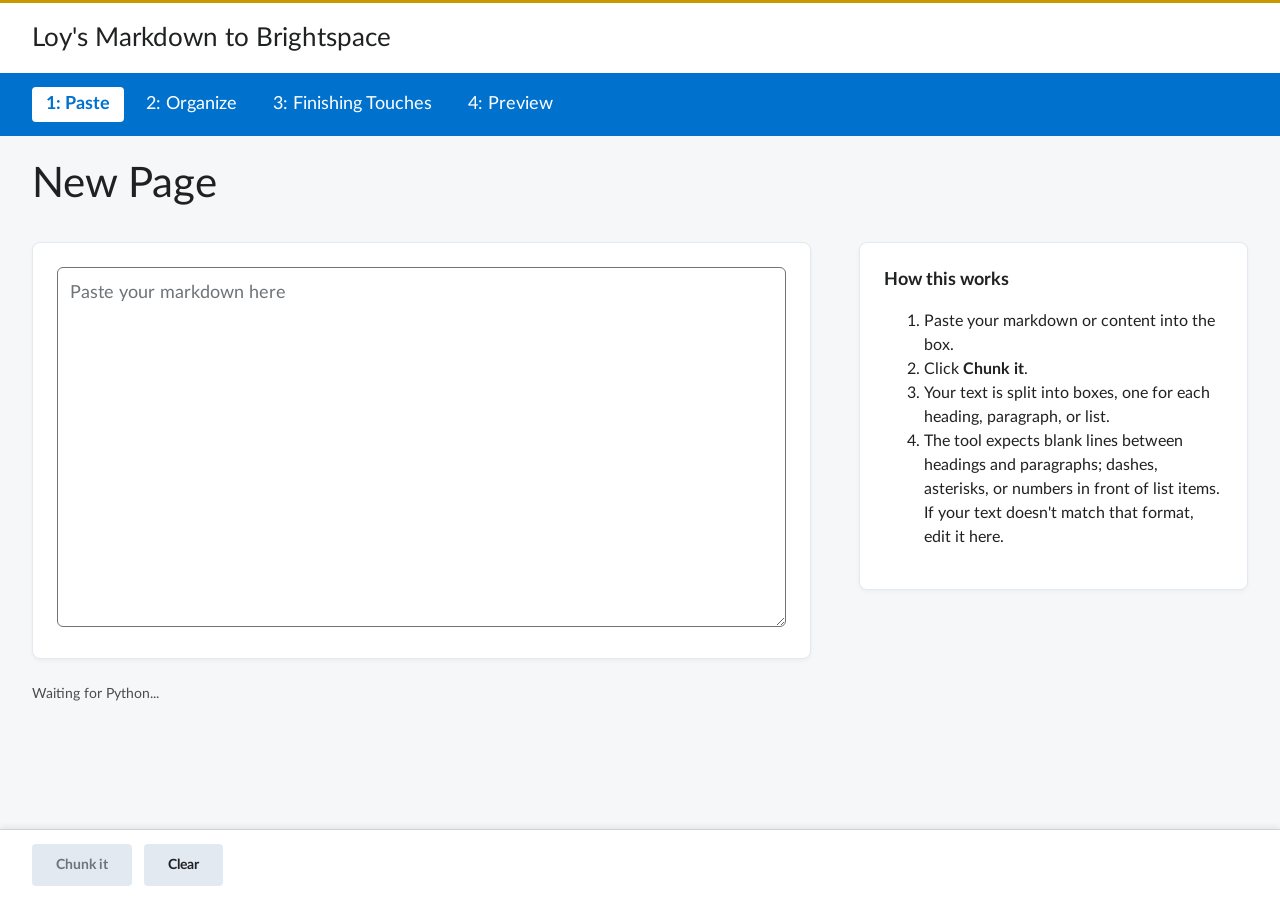
==== index.html @ 1fc8c0c6 "Update index.html Updated instructions to be more clear." ====
<!DOCTYPE html>
<html lang="en">
<head>
  <meta charset="utf-8">
  <meta name="viewport" content="width=device-width, initial-scale=1">
  <title>Loy's MD2BSP Tool</title>
  <link rel="stylesheet" href="./style.css">
  <link rel="stylesheet" href="https://cdnjs.cloudflare.com/ajax/libs/font-awesome/5.9.0/css/all.min.css">
  <script type="module" src="https://pyscript.net/releases/2025.10.3/core.js"></script>
</head>
<body>
  <header class="top-bar">
    <span class="site-name">Loy's Markdown to Brightspace</span>
  </header>

  <nav class="nav-bar" aria-label="Steps">
    <ol class="steps">
      <li id="step-paste" aria-current="step">1: Paste</li>
      <li id="step-organize">2: Organize</li>
      <li id="step-finish">3: Finishing Touches</li>
      <li id="step-preview">4: Preview</li>
    </ol>
  </nav>

  <main>
    <h1>New Page</h1>

    <form>
      <div class="columns">

        <div>
          <section id="paste-screen" class="card">
            <label for="markdown-input" class="visually-hidden">Markdown content</label>
            <textarea id="markdown-input" placeholder="Paste your markdown here"></textarea>
          </section>

          <div id="boxes" tabindex="-1" hidden></div>

          <section id="page-details" class="card" tabindex="-1" hidden>
            <h2>Page details</h2>
            <p class="field-note">Fill in only what applies. Empty fields won't show up on the page.</p>

            <div class="detail-times">
              <div>
                <label for="detail-external">External reading (min)</label>
                <input type="number" id="detail-external" class="detail-field" min="0">
              </div>
              <div>
                <label for="detail-video">Video (min)</label>
                <input type="number" id="detail-video" class="detail-field" min="0">
              </div>
              <div>
                <label for="detail-activity">Activity (min)</label>
                <input type="number" id="detail-activity" class="detail-field" min="0">
              </div>
            </div>

            <label for="detail-before">Before you start</label>
            <input type="text" id="detail-before" class="detail-field">

            <label for="detail-materials">Materials needed</label>
            <input type="text" id="detail-materials" class="detail-field">

            <label for="detail-terms">Key terms</label>
            <input type="text" id="detail-terms" class="detail-field">

            <label for="detail-questions">Guiding questions</label>
            <textarea id="detail-questions" class="detail-field" rows="4"></textarea>
            <p class="field-note">One per line. Most pages need Key terms or Guiding questions, not both.</p>

            <label for="detail-working">Working toward</label>
            <textarea id="detail-working" class="detail-field" rows="3"></textarea>
            
            <div class="detail-times">
              <div>
                <label for="detail-unit-type">This page is in a</label>
                <select id="detail-unit-type" class="detail-field">
                  <option>Week</option>
                  <option>Unit</option>
                  <option>Module</option>
                </select>
              </div>
              <div>
                <label for="detail-unit-number">Number</label>
                <input type="number" id="detail-unit-number" class="detail-field" min="1">
              </div>
            </div>
            <p class="field-note">Goes at the bottom of the page. Leave the number blank to skip it. "Last published" is added for you, with today's date.</p>
     
          </section>

          <section id="page-preview" class="card preview" tabindex="-1" hidden></section>

          <p id="result" class="visually-hidden" aria-live="polite"></p>
          <p id="status" class="status">Waiting for Python...</p>
        </div>

        <aside class="card" tabindex="0" aria-label="Help and Needed Repairs">
          <h2>How this works</h2>

          <ol id="help-paste">
            <li>Paste your markdown or content into the box.</li>
            <li>Click <strong>Chunk it</strong>.</li>
            <li>Your text is split into boxes, one for each heading, paragraph, or list.</li>
            <li>The tool expects blank lines between headings and paragraphs; dashes, asterisks, or numbers in front of list items. If your text doesn't match that format, edit it here.</li>
          </ol>

          <ol id="help-organize" hidden>
            <li>Each box is one piece of your page.</li>
            <li>Need to split a box? Click [Back], add a blank line where you want the split, and then chunk it again. Going back may erase edits you've made here, so do the big chunking first.</li>
            <li>Use the first dropdown on each box to change its type (heading, list, paragraph). Use the second dropdown to add dressing (callout, accordion). Full preview is on page 4.</li>
            <li>Spot a typo or vague link? Click [pencil] to edit that box's content, then click [check mark] when you're done.</li>
            <li>Fix any issues listed below. When the list says "Nothing to fix," you've cleared everything this tool checks for.</li>
          </ol>

          <ol id="help-finish" hidden>
            <li>Fill in <strong>only what applies to this page</strong>. Empty fields don't show up in the result.</li>
            <li>Before you begin and Materials needed are intended to prepare the student for an activity.</li>
            <li>Most pages need Key terms <strong>or</strong> Guiding questions, not both.</li>
            <li>External reading, video, and activity times are in minutes. Leave them blank if there's nothing to time.</li>
            <li>Activity time is your estimate of the time needed <em>if the page contains tasks or instructions</em>.</li>
            <li>Working towards is intended to capture LOs related to this page.</li>
          </ol>

          <ol id="help-preview" hidden>
            <li>This is a simulation of your finished page. Brightspace adds navigation at the top and footer material at the bottom as well as unique styles. Always double-check your final page there.</li>
            <li>Anything still listed under Needed Repairs <em>will go out as it is</em>. You can go back and fix it first.</li>
            <li>When ready, click [Download] to save the page to your computer.</li>
            <li>In Brightspace, first go to the module where you want this page. Click [Upload / Create], then [Upload Files] and choose this file.</li>
            <li>Edit the file to rename it and add any final touches.</li>
          </ol>

          <div id="issues" hidden>
            <h2>Needed Repairs</h2>
            <ul id="issues-list"></ul>
          </div>
        </aside>

      </div>

      <div class="action-bar">
        <button type="button" id="go-button" class="primary" disabled>Chunk it</button>
        <button type="reset" id="clear-button" class="secondary">Clear</button>
        <button type="button" id="back-button" class="secondary" hidden>Back</button>
        <button type="button" id="finish-button" class="primary" hidden>Next: Finishing Touches</button>
        <button type="button" id="preview-button" class="primary" hidden>Next: Preview</button>
        <button type="button" id="download-button" class="primary" hidden>Download</button>
      </div>
    </form>
  </main>

  <script type="py" src="./main.py" config="./pyscript.toml"></script>
</body>
</html>
---- style.css ----
/* Lato, hosted in this repo (SIL Open Font License, see fonts/ folder) */
@font-face {
  font-family: 'Lato';
  font-style: normal;
  font-weight: 400;
  font-display: swap;
  src: url('./fonts/Lato-Regular.woff2') format('woff2');
}
@font-face {
  font-family: 'Lato';
  font-style: italic;
  font-weight: 400;
  font-display: swap;
  src: url('./fonts/Lato-Italic.woff2') format('woff2');
}
@font-face {
  font-family: 'Lato';
  font-style: normal;
  font-weight: 700;
  font-display: swap;
  src: url('./fonts/Lato-Bold.woff2') format('woff2');
}
@font-face {
  font-family: 'Lato';
  font-style: italic;
  font-weight: 700;
  font-display: swap;
  src: url('./fonts/Lato-BoldItalic.woff2') format('woff2');
}

:root {
  --page: #f6f7f8;
  --blue: #0072ce;
  --blue-button: #006fbf;
  --blue-button-hover: #005a9c;
  --gold: #c99700;
  --text: #202122;
  --field-border: #6e7477;
  --secondary: #e3e9f1;
  --secondary-hover: #d3dbe6;
  --rule: #cdd5dc;
}

/* A hidden thing stays hidden, no matter what other rules say about its display */
[hidden] {
  display: none !important;
}

html {
  scroll-padding-bottom: 110px;
}

body {
  margin: 0;
  font-family: Lato, "Segoe UI", Arial, sans-serif;
  font-size: 16px;
  line-height: 1.5;
  color: var(--text);
  background: var(--page);
}

/* --- the tiny bar at the very top of the web page -- */
.top-bar {
  background: #ffffff;
  border-top: 3px solid var(--gold);
  padding: 16px 32px;
}

.top-bar .site-name {
  font-size: 1.6rem;
}

/* -- the next few items handle the progressive menu bar at the top -- */
.nav-bar {
  background: var(--blue);
  color: #ffffff;
  padding: 14px 32px;
  font-size: 1.1rem;
}

.steps {
  display: flex;
  gap: 8px;
  margin: 0;
  padding: 0;
  list-style: none;
}

.steps li {
  padding: 4px 14px;
  border-radius: 4px;
}

.steps li[aria-current="step"] {
  background: #ffffff;
  color: var(--blue);
  font-weight: 700;
}

main {
  padding: 0 32px 130px;
}

h1 {
  margin: 24px 0 32px;
  font-size: 2.6rem;
  font-weight: 400;
  line-height: 1.2;
}

h2 {
  margin: 0 0 24px;
  font-size: 2rem;
  font-weight: 400;
}

label {
  display: block;
  margin-bottom: 8px;
  font-size: 0.9rem;
  font-weight: 700;
}

textarea {
  width: 100%;
  height: 360px;
  box-sizing: border-box;
  padding: 12px;
  font: inherit;
  font-size: 1.1rem;
  background: #ffffff;
  border: 1px solid var(--field-border);
  border-radius: 6px;
}

/* -- formatting for the box text during organize -- */
.box-text {
  margin: 0;
  white-space: pre-wrap;   /* keeps line breaks, so list items stay on separate lines */
}

/* The boxes area gets focus from Python when the screen switches; no outline needed on a plain container */
#boxes:focus-visible {
  outline: none;
}

button {
  padding: 10px 24px;
  font: inherit;
  font-size: 0.9rem;
  font-weight: 700;
  border: 0;
  border-radius: 4px;
  cursor: pointer;
}

.primary {
  color: #ffffff;
  background: var(--blue-button);
}

.primary:hover {
  background: var(--blue-button-hover);
}

/* --- disabled buttons should be grey and unclickable --- */
.primary:disabled,
.primary:disabled:hover {
  color: #6e7477;
  background: var(--secondary);
  cursor: not-allowed;
}

.secondary {
  color: var(--text);
  background: var(--secondary);
}

.secondary:hover {
  background: var(--secondary-hover);
}

.card {
  background: #ffffff;
  border: 1px solid var(--secondary);
  border-radius: 8px;
  padding: 24px;
  margin-bottom: 24px;
  box-shadow: 0 2px 4px rgba(0, 0, 0, 0.04);
}

.card h2 {
  margin: 0 0 16px;
  font-size: 1.1rem;
  font-weight: 700;
}

.columns {
  display: grid;
  grid-template-columns: 2fr 1fr;
  gap: 48px;
  align-items: start;
}

@media (max-width: 800px) {
  .columns {
    grid-template-columns: 1fr;
    gap: 0;
  }
}

.action-bar {
  position: fixed;
  left: 0;
  right: 0;
  bottom: 0;
  display: flex;
  gap: 12px;
  padding: 14px 32px;
  background: #ffffff;
  border-top: 1px solid var(--rule);
  box-shadow: 0 -2px 6px rgba(0, 0, 0, 0.08);
}

/* -- I don't remember what this is for but it's not for data entry boxes -- */
:focus-visible {
  outline: 3px solid var(--text);
  outline-offset: 2px;
}

/* -- Text (data entry) boxes: the focus ring IS the border, like Brightspace (blue, 2px) -- */
textarea:focus-visible,
input:focus-visible,
select:focus-visible {
  outline: none;
  border-color: var(--blue-button);
  box-shadow: 0 0 0 1px var(--blue-button);   /* adds a second pixel so the border reads as 2px without shifting the layout */
}

.status {
  color: #4a4d4e;
  font-size: 0.9rem;
}

/* -- Hidden on screen, still read aloud by screen readers (the next two style groups) -- */
.visually-hidden {
  position: absolute;
  width: 1px;
  height: 1px;
  margin: -1px;
  padding: 0;
  overflow: hidden;
  clip: rect(0, 0, 0, 0);
  white-space: nowrap;
  border: 0;
}

textarea::placeholder {
  color: var(--field-border);
  opacity: 1;
}

/* ---------- Boxes on the Organize screen ---------- */
.box-frame {
  background: #ffffff;
  border: 1px solid var(--field-border);
  border-radius: 6px;
  margin-bottom: 16px;
}

.box-toolbar {
  display: flex;
  justify-content: flex-end;     /* push the controls to the right, like the Brightspace editor */
  align-items: center;
  gap: 12px;
  padding: 8px 12px;
  border-bottom: 1px solid var(--rule);
}

.box-number {
  font-weight: 700;
}

.box-toolbar select {
  font: inherit;
  font-size: 0.9rem;
  padding: 6px 10px;
  color: var(--text);
  background: #ffffff;
  border: 1px solid var(--field-border);
  border-radius: 4px;
}

/* ---------- The preview: the box's words, styled like the finished page ---------- */

.preview {
  padding: 16px 24px;
  font-size: 19px;
  line-height: 1.55;
  color: #494c4e;
}

.preview h1,
.preview h2,
.preview h3,
.preview h4,
.preview h5,
.preview h6 {
  color: #0D4471;
  font-weight: 400;          /* regular weight, not bold */
  line-height: 1.2;
  margin: 0 0 0.5em;
}

.preview h1 { font-size: 40px; }
.preview h2 { font-size: 30px; }
.preview h3 { font-size: 26px; }
.preview h4 { font-size: 22px; }   /* guess, no number yet */
.preview h5 { font-size: 20px; }   /* guess, no number yet */
.preview h6 { font-size: 19px; }   /* guess, no number yet */

.preview > :first-child { margin-top: 0; }
.preview > :last-child { margin-bottom: 0; }

.text-center { text-align: center; }     /* the engine's H1 class */
.text-left { text-align: left; }         /* the engine's H2 to H6 class */

.sr-only {                               /* the engine's hidden "(opens in a new tab)" text */
  position: absolute;
  width: 1px;
  height: 1px;
  margin: -1px;
  padding: 0;
  overflow: hidden;
  clip: rect(0, 0, 0, 0);
  white-space: nowrap;
  border: 0;
}

/* PLACEHOLDER SIZES: stand-ins until we match a real finished page */
.preview h1 { font-size: 2.5rem;  font-weight: 500; line-height: 1.2; margin: 0 0 0.5rem; }
.preview h2 { font-size: 2rem;    font-weight: 500; line-height: 1.2; margin: 0 0 0.5rem; }
.preview h3 { font-size: 1.75rem; font-weight: 500; line-height: 1.2; margin: 0 0 0.5rem; }
.preview h4 { font-size: 1.5rem;  font-weight: 500; line-height: 1.2; margin: 0 0 0.5rem; }
.preview h5 { font-size: 1.25rem; font-weight: 500; line-height: 1.2; margin: 0 0 0.5rem; }

/* Boxes sit quietly in gray... */
.box-frame {
  border-color: var(--rule);
}

/* ...until you're working in one. Then it gets the dark outline. */
.box-frame:focus-within {
  border-color: var(--text);
}

/* problems in the right hand card */
#issues { margin-top: 24px; padding-top: 16px; border-top: 1px solid var(--rule); }
#issues-list { padding-left: 20px; overflow-wrap: anywhere; }   /* long urls wrap instead of poking out of the card */
#issues-list li { margin-bottom: 0.75em; } /* about half a line between each repair item */
.preview h6 { font-size: 1rem;    font-weight: 500; line-height: 1.2; margin: 0 0 0.5rem; }

.edit-toggle { padding: 4px 12px; font-size: 0.9rem; margin-left: 8px; }   /* small, so it sits nicely beside the dropdown */
.box-editor {
  display: block; box-sizing: border-box;
  width: calc(100% - 48px); margin: 16px 24px;
  height: auto; min-height: 6em;                 /* the global textarea rule says 360px; this box should fit its words */
  font-family: inherit; font-size: 19px; line-height: 1.55; resize: vertical;
}

.box-hint { margin: 8px 24px 0; font-size: 0.9rem; color: #494c4e; }

/* --- step 3: the page preview (a simulation of the template's own styles) --- */
#page-preview:focus-visible { outline: none; }
.preview .fas { color: #0D4471; }
.preview .card-gold {
  background: #fff8e1;
  border: 1px solid var(--rule);
  border-left: 8px solid var(--gold);
  border-radius: 0;
  padding: 0;
  margin-bottom: 1rem;
}
.preview .card-gold .card-body { padding: 12px 16px; }
.preview .list-unstyled { list-style: none; padding: 0; margin: 0 0 1rem; }
.preview .mb-0 { margin-bottom: 0; }
.preview .d-flex { display: flex; }
.preview .align-items-baseline { align-items: baseline; }
.preview .mb-1 { margin-bottom: .25rem; }
.preview .mr-3 { margin-right: 1rem; }
.preview .fa-fw { width: 1.25em; text-align: center; flex: 0 0 1.25em; }

/* page details (step 3): label above field, padded rounded boxes, times in a row */
#page-details label {
  display: block;
  font-weight: 700;
  margin-bottom: 4px;
}

#page-details .detail-field {
  display: block;
  width: 100%;
  height: auto;
  box-sizing: border-box;
  margin-bottom: 16px;
  padding: 8px 10px;
  font: inherit;
  font-size: 16px;
  background: #fff;
  border: 1px solid var(--field-border, #8a97a3);
  border-radius: 6px;
}

#page-details textarea.detail-field {
  resize: vertical;
}

.detail-times {
  display: flex;
  gap: 16px;
  flex-wrap: wrap;
}

.detail-times > div {
  flex: 1 1 140px;
}

/* blue callout card in the preview (the real page gets its look from the Brightspace template) */
.preview .card-graphic {
  background: #EDF8FE;
  border: 3px solid #0D4471;
  border-radius: 8px;
  margin-bottom: 1rem;
  padding: 0;
}

.preview .card-graphic .card-body {
  display: flex;
  align-items: flex-start;
  gap: 16px;
  padding: 12px 16px;
}

.preview .card-graphic .card-icon p {
  margin: 0;
  font-size: 2rem;
}

.preview .card-graphic .card-text {
  flex: 1;
}

.preview .card-graphic .card-text > :first-child {
  margin-top: 0;
}

.preview .card-graphic .card-text > :last-child {
  margin-bottom: 0;
}

/* the right-hand card follows you down the page; if it's taller than the window, it scrolls inside itself */
aside.card {
  position: sticky;
  top: 16px;
  max-height: calc(100vh - 110px);
  overflow-y: auto;
}

aside.card:focus-visible {
  outline: 3px solid #0D4471;
  outline-offset: 2px;
}

/* narrow windows stack the layout, so the card goes back to behaving like a normal block */
@media (max-width: 800px) {
  aside.card {
    position: static;
    max-height: none;
    overflow-y: visible;
  }
}

/* the stand-in banner at the top of the preview */
.preview-banner {
  display: block;
  width: 100%;
  height: auto;               /* keeps the picture's shape as the card gets wider or narrower */
  margin-bottom: 16px;
}

/* the template keeps content in 10 of 12 columns, centered; the banner above it runs wider */
.preview-content {
  width: 83.333%;
  margin: 0 auto;
}

/* on phone-width screens the real page uses the full width, so the preview does too */
@media (max-width: 575px) {
  .preview-content {
    width: 100%;
  }
}
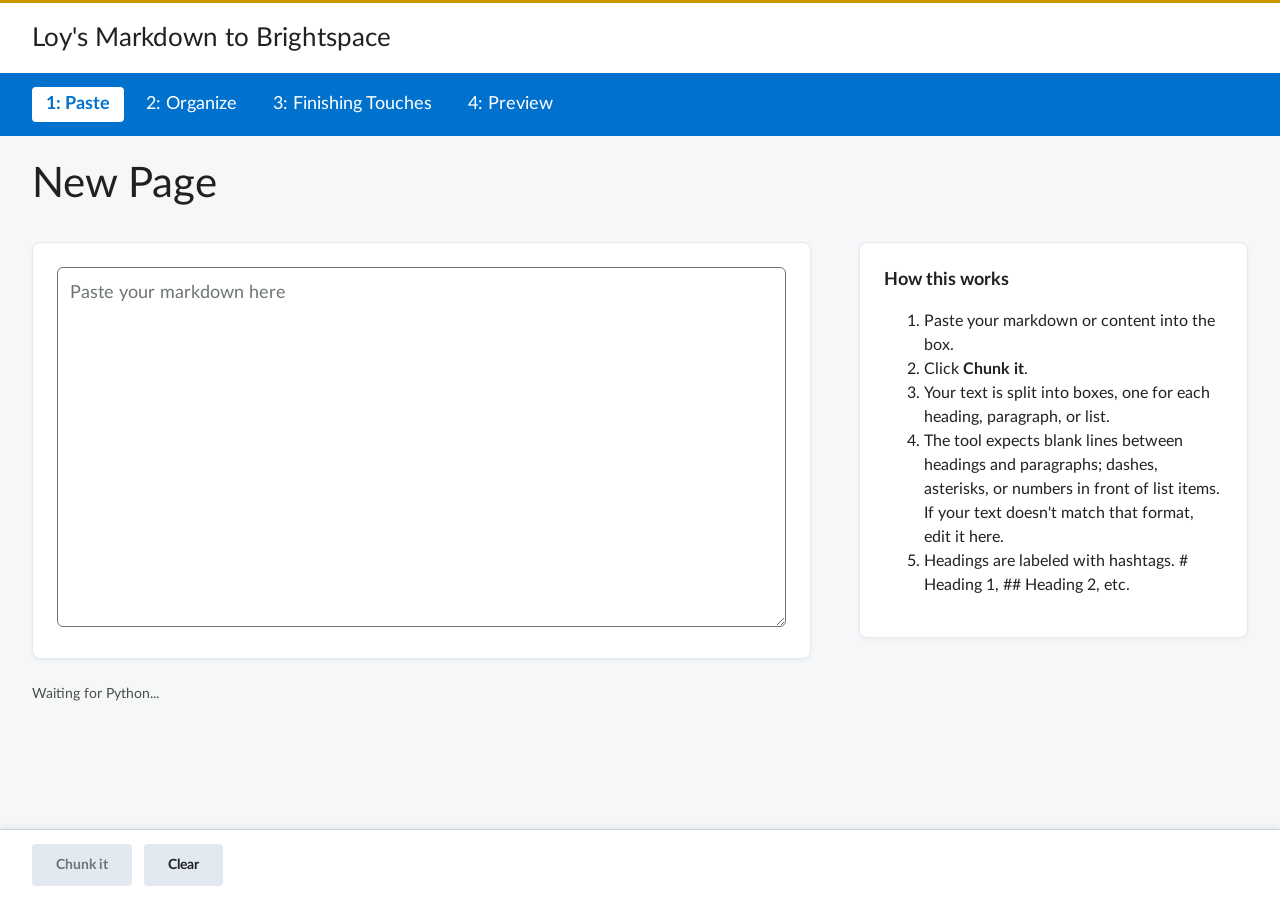
==== commit f200c255: "Update index.html Adding simple instructions on markdown" ====
--- a/index.html
+++ b/index.html
@@ -103,6 +103,7 @@
             <li>Click <strong>Chunk it</strong>.</li>
             <li>Your text is split into boxes, one for each heading, paragraph, or list.</li>
             <li>The tool expects blank lines between headings and paragraphs; dashes, asterisks, or numbers in front of list items. If your text doesn't match that format, edit it here.</li>
+            <li>Headings are labeled with hashtags. # Heading 1, ## Heading 2, etc.</li>
           </ol>
 
           <ol id="help-organize" hidden>
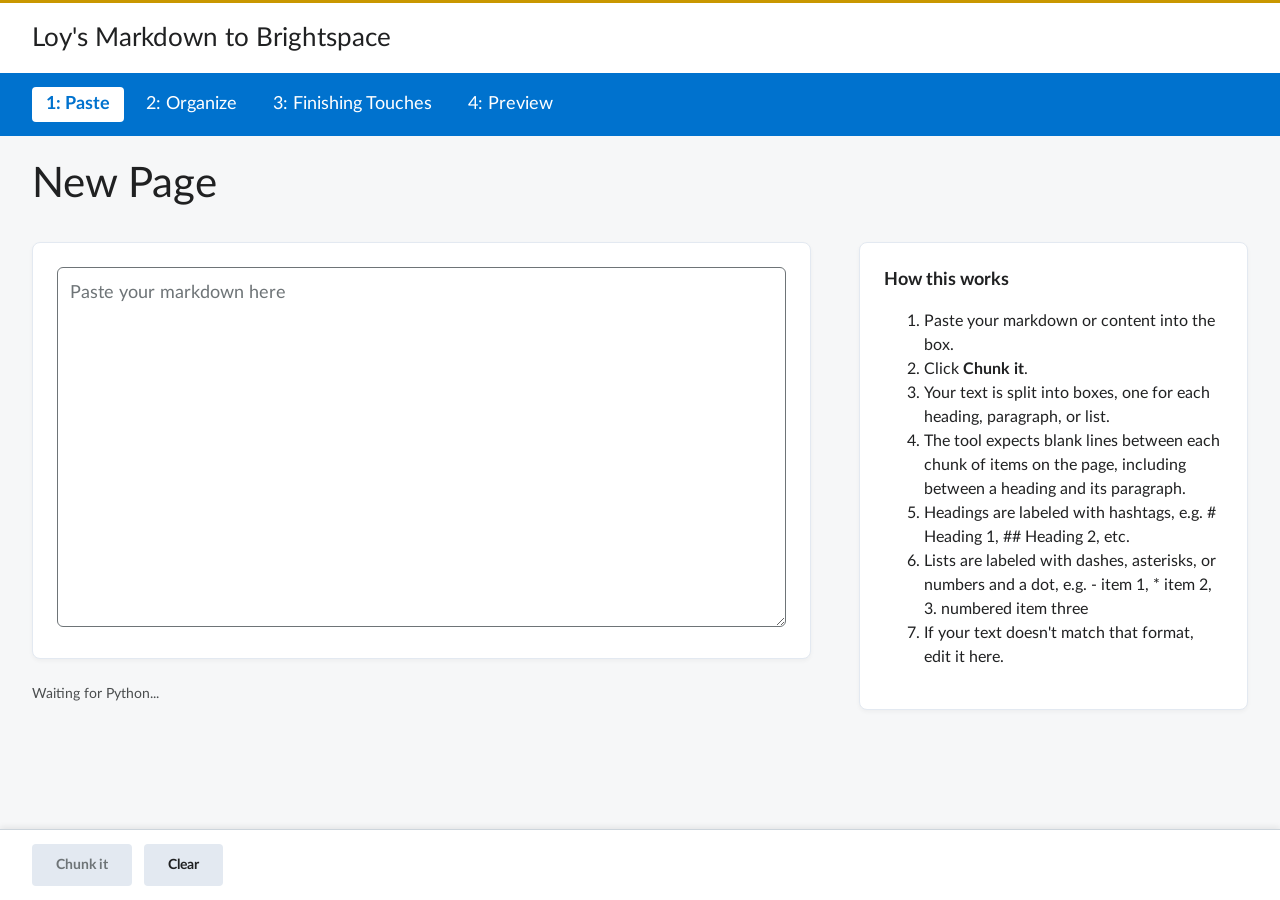
==== commit a668c147: "Update index.html Moar instructions on markdown" ====
--- a/index.html
+++ b/index.html
@@ -102,8 +102,10 @@
             <li>Paste your markdown or content into the box.</li>
             <li>Click <strong>Chunk it</strong>.</li>
             <li>Your text is split into boxes, one for each heading, paragraph, or list.</li>
-            <li>The tool expects blank lines between headings and paragraphs; dashes, asterisks, or numbers in front of list items. If your text doesn't match that format, edit it here.</li>
-            <li>Headings are labeled with hashtags. # Heading 1, ## Heading 2, etc.</li>
+            <li>The tool expects blank lines between each chunk of items on the page, including between a heading and its paragraph.</li>
+            <li>Headings are labeled with hashtags, e.g. # Heading 1, ## Heading 2, etc.</li>
+            <li>Lists are labeled with dashes, asterisks, or numbers and a dot, e.g. - item 1, * item 2, 3. numbered item three</li>
+            <li>If your text doesn't match that format, edit it here.</li>
           </ol>
 
           <ol id="help-organize" hidden>
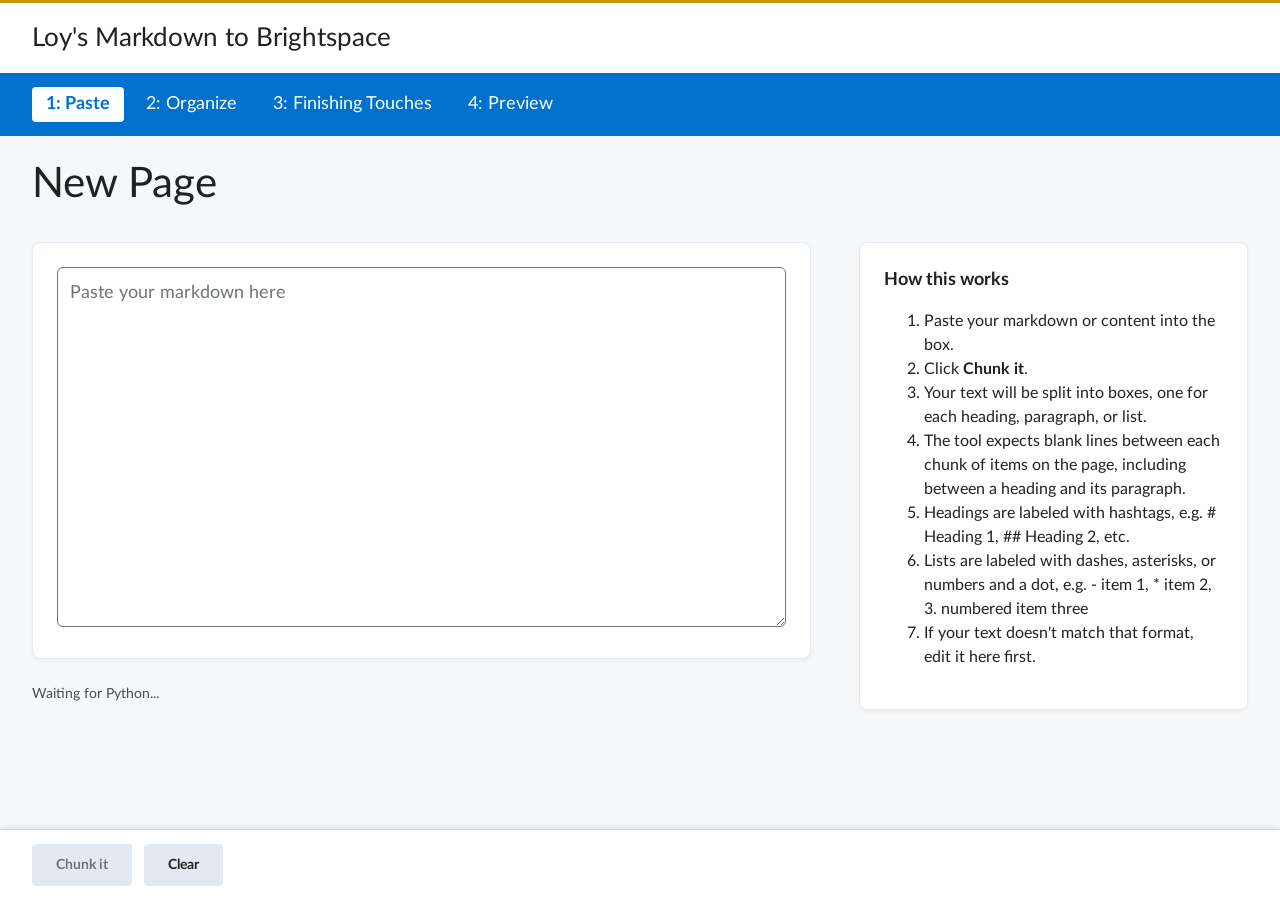
==== commit b1e1d47d: "Update index.html added comment about malformed accordions" ====
--- a/index.html
+++ b/index.html
@@ -101,11 +101,11 @@
           <ol id="help-paste">
             <li>Paste your markdown or content into the box.</li>
             <li>Click <strong>Chunk it</strong>.</li>
-            <li>Your text is split into boxes, one for each heading, paragraph, or list.</li>
+            <li>Your text will be split into boxes, one for each heading, paragraph, or list.</li>
             <li>The tool expects blank lines between each chunk of items on the page, including between a heading and its paragraph.</li>
             <li>Headings are labeled with hashtags, e.g. # Heading 1, ## Heading 2, etc.</li>
             <li>Lists are labeled with dashes, asterisks, or numbers and a dot, e.g. - item 1, * item 2, 3. numbered item three</li>
-            <li>If your text doesn't match that format, edit it here.</li>
+            <li>If your text doesn't match that format, edit it here first.</li>
           </ol>
 
           <ol id="help-organize" hidden>
@@ -128,6 +128,7 @@
           <ol id="help-preview" hidden>
             <li>This is a simulation of your finished page. Brightspace adds navigation at the top and footer material at the bottom as well as unique styles. Always double-check your final page there.</li>
             <li>Anything still listed under Needed Repairs <em>will go out as it is</em>. You can go back and fix it first.</li>
+            <li>Note that <strong>malformed accordions will fall back to plain text</strong>, so watch those carefully.</li>
             <li>When ready, click [Download] to save the page to your computer.</li>
             <li>In Brightspace, first go to the module where you want this page. Click [Upload / Create], then [Upload Files] and choose this file.</li>
             <li>Edit the file to rename it and add any final touches.</li>
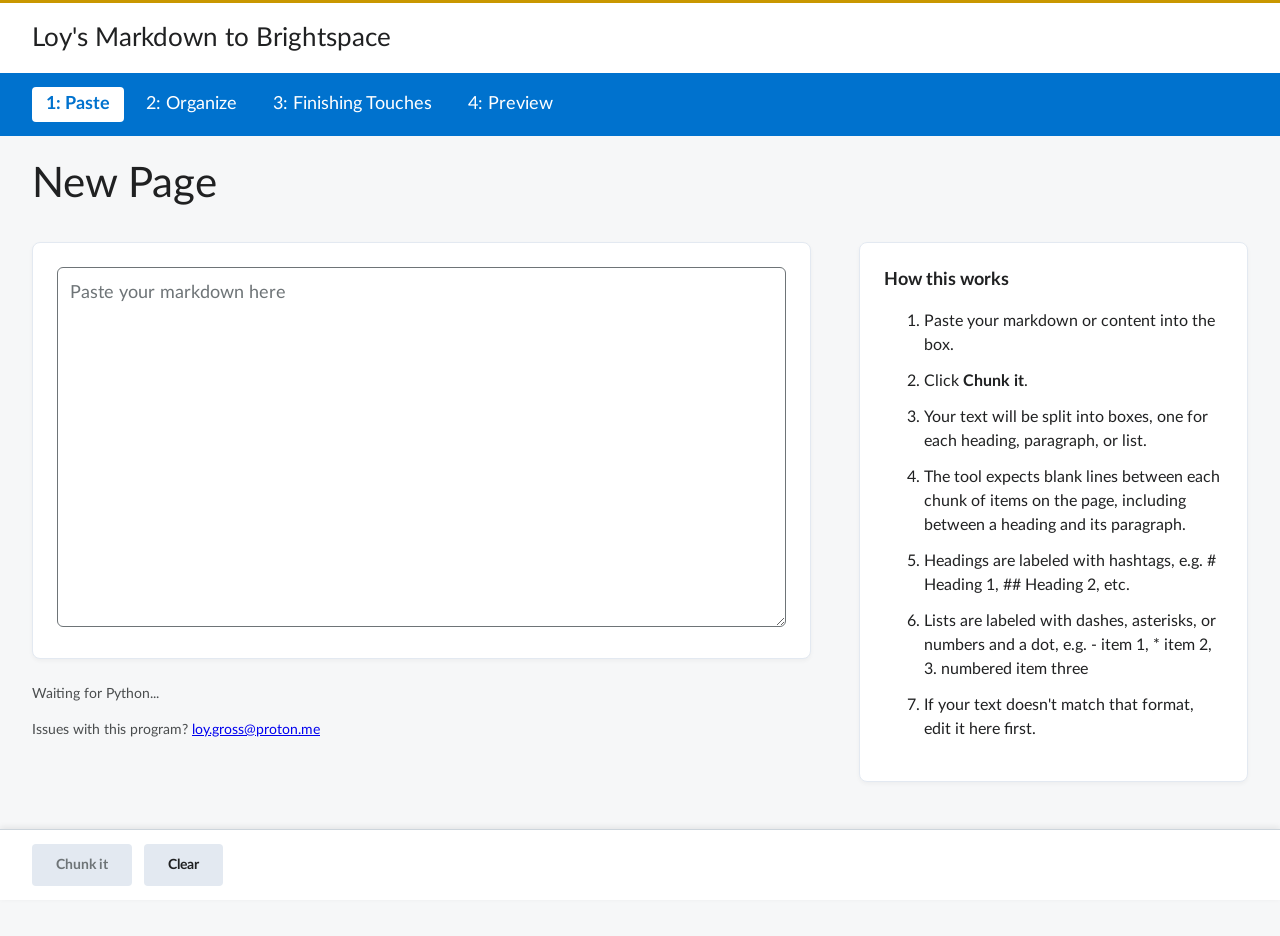
==== commit 8cb23aa5: "Update index.html Added help notice with my email" ====
--- a/index.html
+++ b/index.html
@@ -93,6 +93,7 @@
 
           <p id="result" class="visually-hidden" aria-live="polite"></p>
           <p id="status" class="status">Waiting for Python...</p>
+          <p id="notice" class="status">Issues with this program? <a href="mailto:loy.gross@proton.me">loy.gross@proton.me</a></p>
         </div>
 
         <aside class="card" tabindex="0" aria-label="Help and Needed Repairs">
--- a/style.css
+++ b/style.css
@@ -358,6 +358,7 @@
 #issues { margin-top: 24px; padding-top: 16px; border-top: 1px solid var(--rule); }
 #issues-list { padding-left: 20px; overflow-wrap: anywhere; }   /* long urls wrap instead of poking out of the card */
 #issues-list li { margin-bottom: 0.75em; } /* about half a line between each repair item */
+aside li { margin-bottom: 0.75em; } /* about half a line between each repair item */
 .preview h6 { font-size: 1rem;    font-weight: 500; line-height: 1.2; margin: 0 0 0.5rem; }
 
 .edit-toggle { padding: 4px 12px; font-size: 0.9rem; margin-left: 8px; }   /* small, so it sits nicely beside the dropdown */
@@ -500,3 +501,174 @@
     width: 100%;
   }
 }
+
+/* ACCORDIONS IN THE PREVIEW: always shown open, like Brightspace's editing view; only the finished-page preview gets this */
+#page-preview .container-fluid {
+    padding-left: 15px;
+    padding-right: 15px;
+}
+
+#page-preview .accordion {
+    border: 1px solid #cdd5dc;
+    margin: 1em 0;
+}
+
+#page-preview .accordion .card {            /* undo the app's own .card look (padding, border, rounding) */
+    padding: 0;
+    margin: 0;
+    border: 0;
+    border-radius: 0;
+    box-shadow: none;
+    background: #ffffff;
+}
+
+#page-preview .accordion .card + .card {    /* the thicker line between one accordion and the next */
+    border-top: 2px solid #cdd5dc;
+}
+
+#page-preview .accordion .card-header {
+    position: relative;
+    padding: 20px 20px 20px 70px;           /* leaves room on the left for the chevron */
+    background: #ffffff;
+    border-bottom: 2px solid #cdd5dc;       /* the line under the title, because the content is always open here */
+}
+
+#page-preview .accordion .card-header::before {    /* the little down arrow, from Font Awesome 5 (chevron-down) */
+    content: "\f078";
+    font-family: "Font Awesome 5 Free";
+    font-weight: 900;
+    font-size: 13px;
+    color: #b9c2d0;
+    position: absolute;
+    left: 28px;
+    top: 50%;
+    transform: translateY(-50%);
+}
+
+#page-preview .accordion .card-title {
+    margin: 0;
+    font-size: 1.1rem;
+    font-weight: 700;
+    color: #494c4e;
+    text-align: left;
+}
+
+#page-preview .accordion .card-body {
+    background: #f7f7f7;
+    padding: 20px;
+}
+
+#page-preview .accordion .card-body > :last-child {
+    margin-bottom: 0;                       /* no extra gap under the last thing in the panel */
+}
+
+/* THE VIDEO FIELDS UNDER A VIDEO BOX: TITLE, LENGTH, LANGUAGE */
+.video-fields {
+    display: flex;
+    flex-wrap: wrap;
+    gap: 12px 16px;
+    margin-top: 12px;
+}
+
+.video-fields[hidden] {                     /* display:flex above would otherwise beat the hidden attribute */
+    display: none;
+}
+
+.video-fields > div {
+    display: flex;
+    flex-direction: column;
+    gap: 4px;
+}
+
+.video-field-title {
+    flex: 3 1 260px;
+}
+
+.video-field-length {
+    flex: 1 1 120px;
+}
+
+.video-field-language {
+    flex: 2 1 200px;
+}
+
+.video-fields label {
+    margin: 0;                              /* the gap under the label was the app's own label margin */
+    font-weight: 700;
+    font-size: 0.95rem;
+    line-height: 1.2;
+}
+
+.video-fields input {
+    margin: 0;
+    width: 100%;
+    box-sizing: border-box;
+    font-size: 1rem;
+    padding: 0.4em 0.5em;
+}
+
+/* VIDEOS IN THE PREVIEW: THE APP DOESN'T HAVE BOOTSTRAP'S VIDEO RULES OR BRIGHTSPACE'S LINK ICON, SO WE IMITATE THEM */
+.preview .video-wrapper {
+    max-width: 640px;
+}
+
+.preview .embed-responsive {                /* a 16:9 box that scales with the width, like Bootstrap's */
+    position: relative;
+    display: block;
+    width: 100%;
+    padding: 0;
+    overflow: hidden;
+}
+
+.preview .embed-responsive::before {
+    display: block;
+    content: "";
+}
+
+.preview .embed-responsive-16by9::before {
+    padding-top: 56.25%;
+}
+
+.preview .embed-responsive-item {
+    position: absolute;
+    top: 0;
+    bottom: 0;
+    left: 0;
+    width: 100%;
+    height: 100%;
+    border: 0;
+}
+
+.preview .video-text {
+    margin-top: 0.5em;
+}
+
+.preview .video-text p {
+    margin: 0 0 0.25em;
+    text-align: center;
+}
+
+.preview a.new-window::after {              /* the little "opens in a new window" arrow, from Font Awesome 5 (external-link-alt) */
+    content: "\f35d";
+    font-family: "Font Awesome 5 Free";
+    font-weight: 900;
+    font-size: 0.75em;
+    margin-left: 0.35em;
+}
+
+/* ---------- The banner picker in the right-hand column: styled like the box dropdowns ---------- */
+.banner-area {
+  margin-bottom: 24px;
+}
+
+.banner-area select {
+  width: 100%;
+  box-sizing: border-box;
+  font: inherit;
+  font-size: 0.9rem;
+  padding: 6px 10px;
+  color: var(--text);
+  background: #ffffff;
+  border: 1px solid var(--field-border);
+  border-radius: 4px;
+}
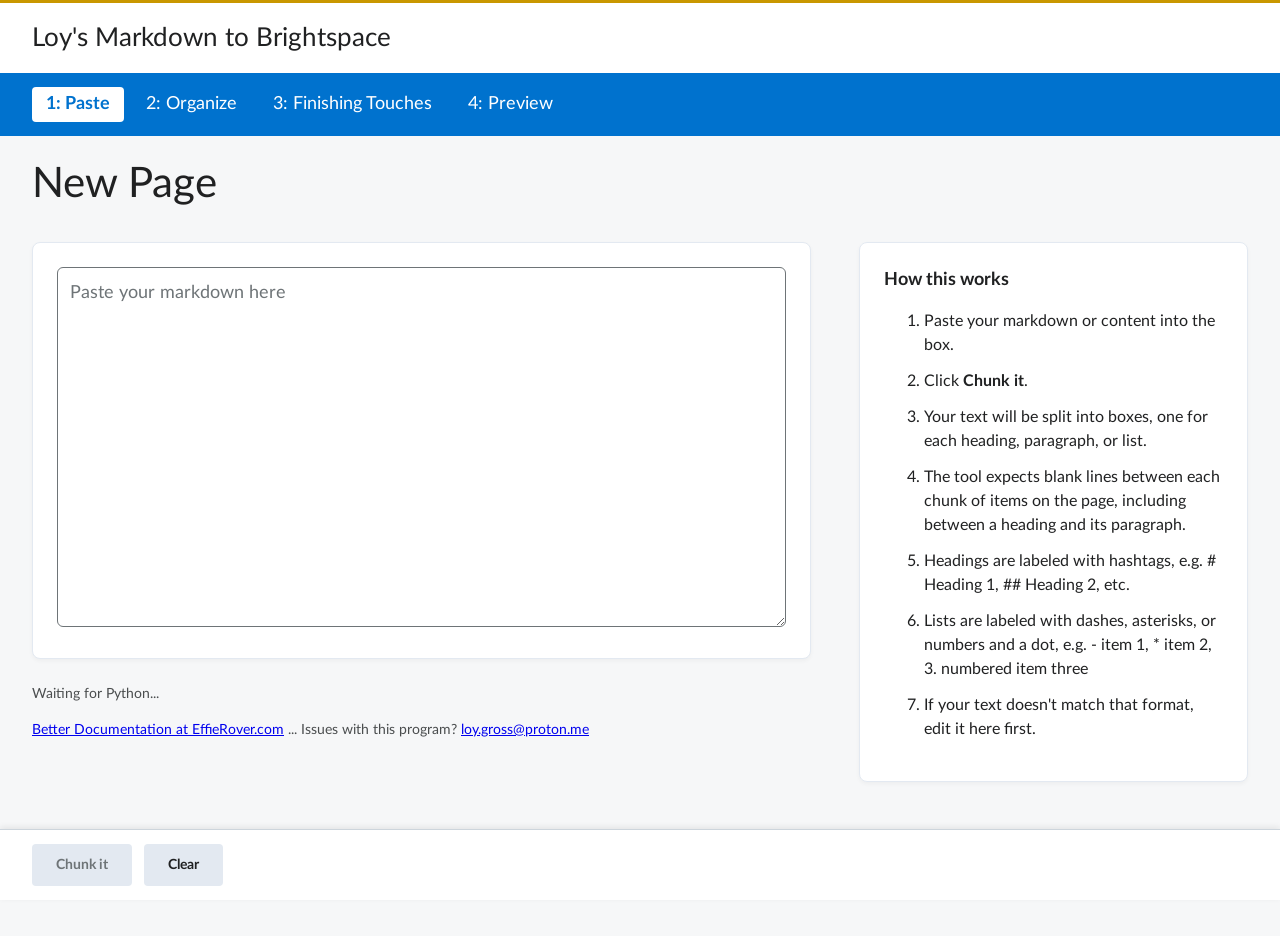
==== commit a7d28c59: "Update index.html added link to toolkit page" ====
--- a/index.html
+++ b/index.html
@@ -93,7 +93,7 @@
 
           <p id="result" class="visually-hidden" aria-live="polite"></p>
           <p id="status" class="status">Waiting for Python...</p>
-          <p id="notice" class="status">Issues with this program? <a href="mailto:loy.gross@proton.me">loy.gross@proton.me</a></p>
+          <p id="notice" class="status"><a href="https://www.effierover.com/toolkit/md2bsp">Better Documentation at EffieRover.com</a> ... Issues with this program? <a href="mailto:loy.gross@proton.me">loy.gross@proton.me</a></p>
         </div>
 
         <aside class="card" tabindex="0" aria-label="Help and Needed Repairs">
@@ -114,7 +114,7 @@
             <li>Need to split a box? Click [Back], add a blank line where you want the split, and then chunk it again. Going back may erase edits you've made here, so do the big chunking first.</li>
             <li>Use the first dropdown on each box to change its type (heading, list, paragraph). Use the second dropdown to add dressing (callout, accordion). Full preview is on page 4.</li>
             <li>Spot a typo or vague link? Click [pencil] to edit that box's content, then click [check mark] when you're done.</li>
-            <li>Fix any issues listed below. When the list says "Nothing to fix," you've cleared everything this tool checks for.</li>
+            <li>Fix any issues listed below. When the list says "Your page has passed...," you've cleared everything this tool checks for. It does not check for all WCAG and OSCQR requirements.</li>
           </ol>
 
           <ol id="help-finish" hidden>
